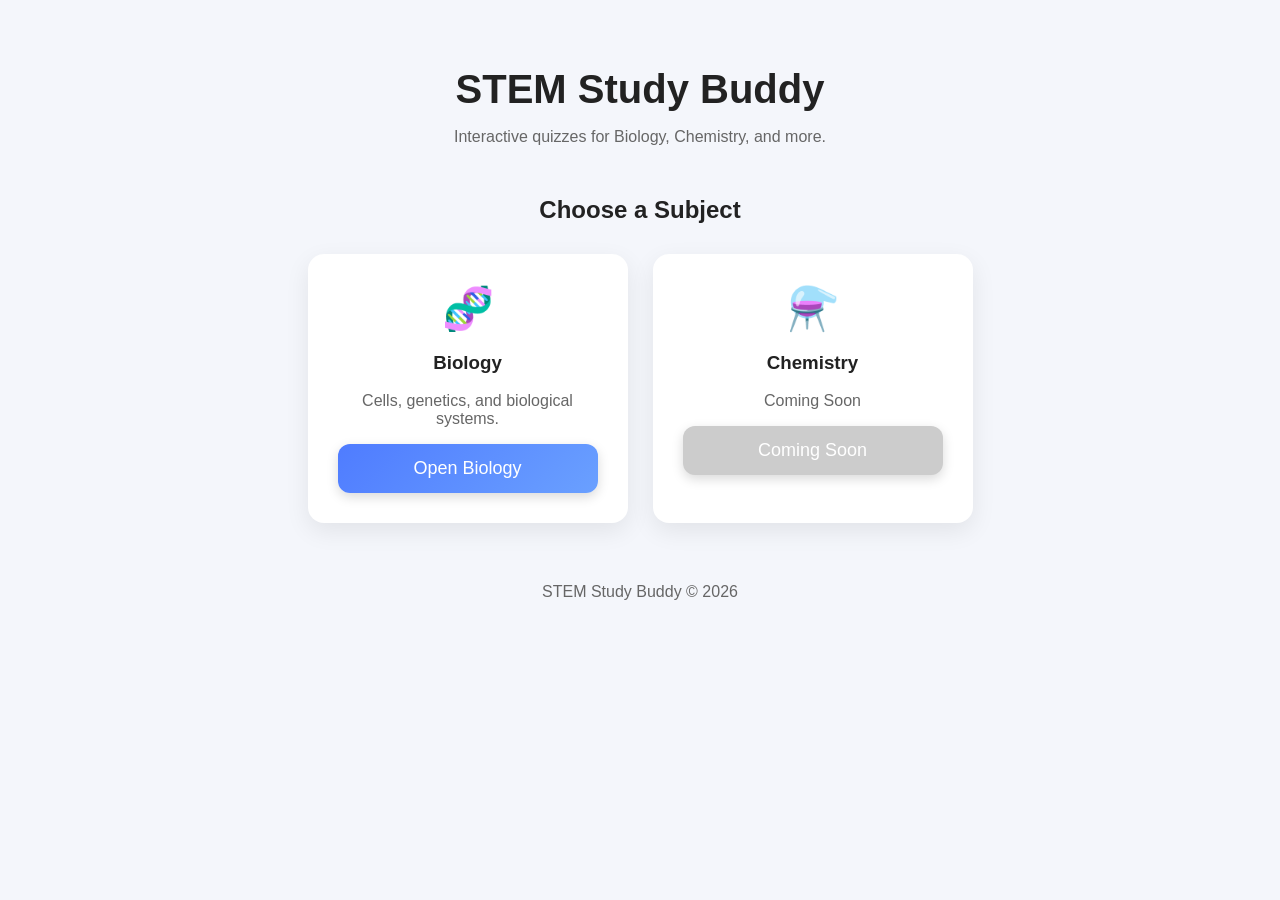
==== index.html @ d0ca1867 "Overhaul" ====
<!doctype html>

<html lang="en">
  <head>
    <meta charset="UTF-8" />

    <meta name="viewport" content="width=device-width, initial-scale=1.0" />

    <title>STEM Study Buddy</title>
    <link rel="icon" href="images/favicons/test_tube.svg" />
    <link rel="stylesheet" href="css/styles.css" />
  </head>

  <body>
    <div class="container">
      <header class="hero">
        <h1>STEM Study Buddy</h1>

        <p>Interactive quizzes for Biology, Chemistry, and more.</p>
      </header>

      <h2>Choose a Subject</h2>

      <div class="subject-grid">
        <!-- BIOLOGY -->

        <div class="subject-card">
          <div class="subject-icon">🧬</div>

          <h3>Biology</h3>

          <p>Cells, genetics, and biological systems.</p>

          <a href="biology.html">
            <button class="btn btn-full">Open Biology</button>
          </a>
        </div>

        <!-- CHEMISTRY -->

        <div class="subject-card">
          <div class="subject-icon">⚗️</div>

          <h3>Chemistry</h3>

          <p>Coming Soon</p>

          <button class="btn btn-full btn-disabled">Coming Soon</button>
        </div>
      </div>

      <footer>
        <p>STEM Study Buddy © 2026</p>
      </footer>
    </div>
  </body>
</html>
---- css/styles.css ----
/* =========================
ROOT THEME VARIABLES
Change colors here only
========================= */

:root{

--primary:#4f7cff;
--primary-light:#6aa0ff;

--inactive:#ccccc8;
--inactive-light:#f5f5f0;

--bg:#f4f6fb;
--card-bg:white;

--text:#222;
--text-light:#666;

--border:#cfd7e6;

--correct:#28c76f;
--incorrect:#ff4d4f;

--radius-lg:16px;
--radius-md:12px;
--radius-sm:8px;

--shadow-card:0 8px 25px rgba(0,0,0,.08);
--shadow-hover:0 15px 35px rgba(0,0,0,.12);
--shadow-btn:0 4px 12px rgba(0,0,0,.15);

--transition:.25s;

}


/* =========================
BASE LAYOUT
========================= */

body{

font-family:
-apple-system,
BlinkMacSystemFont,
"Segoe UI",
Roboto,
sans-serif;

background:var(--bg);

margin:0;

padding:40px;

color:var(--text);

}


.container{

max-width:900px;

margin:auto;

text-align:center;

}


/* =========================
TYPOGRAPHY
========================= */

h1{

font-size:40px;

margin-bottom:10px;

}

h2{

margin-top:40px;

}

p{

color:var(--text-light);

}


/* =========================
HERO
========================= */

.hero{

margin-bottom:50px;

}


/* =========================
SUBJECT GRID
========================= */

.subject-grid{

display:flex;

flex-wrap:wrap;

justify-content:center;

gap:25px;

margin-top:30px;

}


.subject-card{

background:var(--card-bg);

padding:30px;

border-radius:var(--radius-lg);

width:260px;

box-shadow:var(--shadow-card);

transition:var(--transition);

}


.subject-card:hover{

transform:translateY(-6px);

box-shadow:var(--shadow-hover);

}


.subject-icon{

font-size:42px;

margin-bottom:10px;

}


/* =========================
BUTTON SYSTEM
========================= */

.btn{

background:
linear-gradient(
135deg,
var(--primary),
var(--primary-light)
);

color:white;

border:none;

padding:14px 26px;

font-size:18px;

border-radius:var(--radius-md);

cursor:pointer;

box-shadow:var(--shadow-btn);

transition:.2s;

}


.btn:hover{

transform:scale(1.05);

}


.btn:active{

transform:scale(.95);

}


.btn-full{

width:100%;

}


.btn-small{

width:auto;

font-size:16px;

padding:10px 22px;

margin-top:20px;

}


.btn-disabled{

background:#ccc;

cursor:not-allowed;

transform:none;

}


/* =========================
QUIZ AREA
========================= */

.question-area{

margin:40px 0;

display:flex;

justify-content:center;

}


.answer{

display:flex;

flex-direction:column;

align-items:center;

justify-content:center;

background:
linear-gradient(
135deg,
var(--primary),
var(--primary-light)
);

color:white;

padding:24px;

border-radius:var(--radius-lg);

cursor:grab;

min-height:100px;

max-width:600px;

width:100%;

margin:auto;

box-shadow:var(--shadow-btn);

transition:.2s;

gap:10px;

}


.answer.dragging{

opacity:.6;

transform:scale(1.05);

cursor:grabbing;

}


/* prompt container */

#prompt{

display:flex;

flex-direction:column;

align-items:center;

justify-content:center;

gap:12px;

width:100%;

font-size:20px;

font-weight:500;

text-align:center;

}


/* quiz media */

.quiz-image{

max-width:220px;

border-radius:var(--radius-sm);

background:white;

padding:6px;

box-shadow:var(--shadow-card);

}


.image-instruction{

font-size:16px;

opacity:.9;

}


/* =========================
CATEGORY ZONES
========================= */

.categories{

display:flex;

flex-wrap:wrap;

justify-content:center;

gap:15px;

margin-top:30px;

}


.dropzone{

padding:20px;

text-align:center;

border:2px dashed var(--border);

border-radius:var(--radius-md);

font-weight:600;

background:white;

transition:.2s;

max-width:160px;

min-width:140px;

}


.dropzone:hover{

border-color:var(--primary);

background:#e2e6f3;

transform:scale(1.03);

}


.dropzone.dragover{

border-color:var(--primary);

background:#dfe7ff;

transform:scale(1.05);

box-shadow:0 6px 18px rgba(0,0,0,.08);

}


.dropzone.correct{

border-color:var(--correct);

background:#eafff3;

}


.dropzone.incorrect{

border-color:var(--incorrect);

background:#ffecec;

}


/* =========================
PROGRESS
========================= */

.progress-container{

width:100%;

height:10px;

background:#e2e6f3;

border-radius:10px;

overflow:hidden;

margin-bottom:30px;

}


#progress-bar{

height:100%;

width:0%;

background:
linear-gradient(
135deg,
var(--primary),
var(--primary-light)
);

transition:.5s;

}


/* =========================
FEEDBACK
========================= */

#feedback{

margin-top:15px;

font-size:18px;

font-weight:600;

opacity:0;

transition:.3s;

min-height:24px;

}


#feedback.show{

opacity:1;

transform:scale(1.05);

}


/* =========================
SCORE
========================= */

.score{

margin-top:15px;

font-size:18px;

font-weight:600;

}


/* =========================
FINAL SCREEN
========================= */

#final-screen{

margin-top:40px;

}


#final-screen h2{

font-size:28px;

}


#final-screen p{

font-size:22px;

font-weight:600;

}


/* =========================
FOOTER
========================= */

footer{

margin-top:60px;

color:#777;

}


/* =========================
MOBILE
========================= */

@media(max-width:600px){

body{

padding:20px;

}

h1{

font-size:30px;

}

.subject-card{

width:100%;

max-width:320px;

}

.answer{

font-size:18px;

padding:18px;

min-height:90px;

}

.quiz-image{

max-width:180px;

}

.btn{

font-size:16px;

padding:12px;

}

.categories{

gap:10px;

}

.dropzone{

min-width:120px;

padding:16px;

}

}

.dropzone.dragover{

border-color:var(--primary);

background:linear-gradient(
135deg,
#e8edff,
#dfe7ff
);

transform:scale(1.06);

box-shadow:0 10px 22px rgba(79,124,255,.25);

}
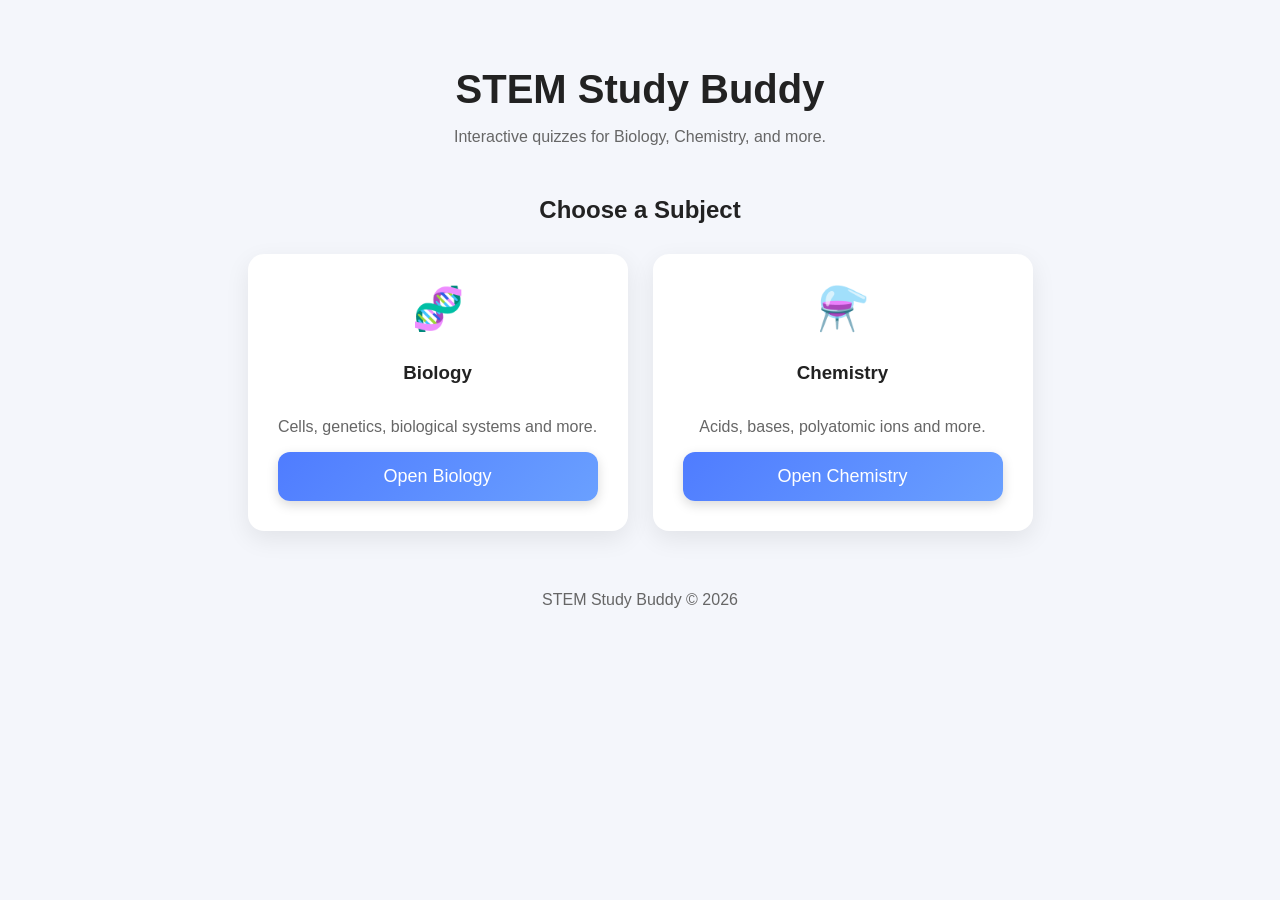
==== commit 47690787: "Traffic Analysis Setup" ====
--- a/index.html
+++ b/index.html
@@ -1,7 +1,21 @@
-<!doctype html>
+<!DOCTYPE html>
 
 <html lang="en">
   <head>
+    <!-- Google tag (gtag.js) -->
+    <script
+      async
+      src="https://www.googletagmanager.com/gtag/js?id=G-T3NE3G0PNN"
+    ></script>
+    <script>
+      window.dataLayer = window.dataLayer || [];
+      function gtag() {
+        dataLayer.push(arguments);
+      }
+      gtag("js", new Date());
+
+      gtag("config", "G-T3NE3G0PNN");
+    </script>
     <meta charset="UTF-8" />
 
     <meta name="viewport" content="width=device-width, initial-scale=1.0" />
@@ -29,7 +43,7 @@
 
           <h3>Biology</h3>
 
-          <p>Cells, genetics, and biological systems.</p>
+          <p>Cells, genetics, biological systems and more.</p>
 
           <a href="biology.html">
             <button class="btn btn-full">Open Biology</button>
@@ -43,9 +57,11 @@
 
           <h3>Chemistry</h3>
 
-          <p>Coming Soon</p>
+          <p>Acids, bases, polyatomic ions and more.</p>
 
-          <button class="btn btn-full btn-disabled">Coming Soon</button>
+          <a href="chemistry.html">
+            <button class="btn btn-full">Open Chemistry</button>
+          </a>
         </div>
       </div>
 
--- a/css/styles.css
+++ b/css/styles.css
@@ -3,645 +3,806 @@
 Change colors here only
 ========================= */
 
-:root{
-
---primary:#4f7cff;
---primary-light:#6aa0ff;
-
---inactive:#ccccc8;
---inactive-light:#f5f5f0;
-
---bg:#f4f6fb;
---card-bg:white;
-
---text:#222;
---text-light:#666;
-
---border:#cfd7e6;
-
---correct:#28c76f;
---incorrect:#ff4d4f;
-
---radius-lg:16px;
---radius-md:12px;
---radius-sm:8px;
-
---shadow-card:0 8px 25px rgba(0,0,0,.08);
---shadow-hover:0 15px 35px rgba(0,0,0,.12);
---shadow-btn:0 4px 12px rgba(0,0,0,.15);
-
---transition:.25s;
-
-}
-
+:root {
+  --primary: #4f7cff;
+  --primary-light: #6aa0ff;
+
+  --inactive: #ccccc8;
+  --inactive-light: #f5f5f0;
+
+  --bg: #f4f6fb;
+  --card-bg: white;
+
+  --text: #222;
+  --text-light: #666;
+
+  --border: #cfd7e6;
+
+  --correct: #28c76f;
+  --incorrect: #ff4d4f;
+
+  --radius-lg: 16px;
+  --radius-md: 12px;
+  --radius-sm: 8px;
+
+  --shadow-card: 0 8px 25px rgba(0, 0, 0, 0.08);
+  --shadow-hover: 0 15px 35px rgba(0, 0, 0, 0.12);
+  --shadow-btn: 0 4px 12px rgba(0, 0, 0, 0.15);
+
+  --transition: 0.25s;
+}
 
 /* =========================
 BASE LAYOUT
 ========================= */
 
-body{
-
-font-family:
--apple-system,
-BlinkMacSystemFont,
-"Segoe UI",
-Roboto,
-sans-serif;
-
-background:var(--bg);
-
-margin:0;
-
-padding:40px;
-
-color:var(--text);
-
-}
-
-
-.container{
-
-max-width:900px;
-
-margin:auto;
-
-text-align:center;
-
-}
-
+body {
+  font-family: -apple-system, BlinkMacSystemFont, "Segoe UI", Roboto, sans-serif;
+
+  background: var(--bg);
+
+  margin: 0;
+
+  padding: 40px;
+
+  color: var(--text);
+}
+
+.container {
+  max-width: 1300px;
+
+  margin: auto;
+
+  padding: 0 20px;
+
+  text-align: center;
+}
 
 /* =========================
 TYPOGRAPHY
 ========================= */
 
-h1{
-
-font-size:40px;
-
-margin-bottom:10px;
-
-}
-
-h2{
-
-margin-top:40px;
-
-}
-
-p{
-
-color:var(--text-light);
-
-}
-
+h1 {
+  font-size: 40px;
+
+  margin-bottom: 10px;
+}
+
+h2 {
+  margin-top: 40px;
+}
+
+p {
+  color: var(--text-light);
+}
 
 /* =========================
 HERO
 ========================= */
 
-.hero{
-
-margin-bottom:50px;
-
-}
-
+.hero {
+  margin-bottom: 50px;
+}
 
 /* =========================
 SUBJECT GRID
 ========================= */
 
-.subject-grid{
-
-display:flex;
-
-flex-wrap:wrap;
-
-justify-content:center;
-
-gap:25px;
-
-margin-top:30px;
-
-}
-
-
-.subject-card{
-
-background:var(--card-bg);
-
-padding:30px;
-
-border-radius:var(--radius-lg);
-
-width:260px;
-
-box-shadow:var(--shadow-card);
-
-transition:var(--transition);
-
-}
-
-
-.subject-card:hover{
-
-transform:translateY(-6px);
-
-box-shadow:var(--shadow-hover);
-
-}
-
-
-.subject-icon{
-
-font-size:42px;
-
-margin-bottom:10px;
-
-}
-
+.subject-grid {
+  display: flex;
+
+  flex-wrap: wrap;
+
+  justify-content: center;
+
+  gap: 25px;
+
+  margin-top: 30px;
+
+  flex-grow: 1;
+}
+
+.subject-card {
+  background: var(--card-bg);
+
+  padding: 30px;
+
+  border-radius: var(--radius-lg);
+
+  width: 100%;
+
+  max-width: 320px;
+
+  box-shadow: var(--shadow-card);
+
+  transition: var(--transition);
+
+  display: flex;
+
+  flex-direction: column;
+
+  justify-content: space-between;
+}
+
+.subject-card:hover {
+  transform: translateY(-6px);
+
+  box-shadow: var(--shadow-hover);
+}
+
+.subject-icon {
+  font-size: 42px;
+
+  margin-bottom: 10px;
+}
 
 /* =========================
 BUTTON SYSTEM
 ========================= */
 
-.btn{
-
-background:
-linear-gradient(
-135deg,
-var(--primary),
-var(--primary-light)
-);
-
-color:white;
-
-border:none;
-
-padding:14px 26px;
-
-font-size:18px;
-
-border-radius:var(--radius-md);
-
-cursor:pointer;
-
-box-shadow:var(--shadow-btn);
-
-transition:.2s;
-
-}
-
-
-.btn:hover{
-
-transform:scale(1.05);
-
-}
-
-
-.btn:active{
-
-transform:scale(.95);
-
-}
-
-
-.btn-full{
-
-width:100%;
-
-}
-
-
-.btn-small{
-
-width:auto;
-
-font-size:16px;
-
-padding:10px 22px;
-
-margin-top:20px;
-
-}
-
-
-.btn-disabled{
-
-background:#ccc;
-
-cursor:not-allowed;
-
-transform:none;
-
-}
-
+.btn {
+  background: linear-gradient(135deg, var(--primary), var(--primary-light));
+
+  color: white;
+
+  border: none;
+
+  padding: 14px 26px;
+
+  font-size: 18px;
+
+  border-radius: var(--radius-md);
+
+  cursor: pointer;
+
+  box-shadow: var(--shadow-btn);
+
+  transition: 0.2s;
+}
+
+.btn:hover {
+  transform: scale(1.05);
+}
+
+.btn:active {
+  transform: scale(0.95);
+}
+
+.btn-full {
+  width: 100%;
+}
+
+.btn-small {
+  width: auto;
+
+  font-size: 16px;
+
+  padding: 10px 22px;
+
+  margin-top: 20px;
+}
+
+.btn-small:disabled {
+  background: linear-gradient(135deg, var(--inactive), var(--inactive-light));
+  color: rgb(255, 255, 255);
+  cursor: not-allowed;
+  transform: none;
+}
+
+.btn-disabled {
+  background: #ccc;
+
+  cursor: not-allowed;
+
+  transform: none;
+}
 
 /* =========================
 QUIZ AREA
 ========================= */
 
-.question-area{
-
-margin:40px 0;
-
-display:flex;
-
-justify-content:center;
-
-}
-
-
-.answer{
-
-display:flex;
-
-flex-direction:column;
-
-align-items:center;
-
-justify-content:center;
-
-background:
-linear-gradient(
-135deg,
-var(--primary),
-var(--primary-light)
-);
-
-color:white;
-
-padding:24px;
-
-border-radius:var(--radius-lg);
-
-cursor:grab;
-
-min-height:100px;
-
-max-width:600px;
-
-width:100%;
-
-margin:auto;
-
-box-shadow:var(--shadow-btn);
-
-transition:.2s;
-
-gap:10px;
-
-}
-
-
-.answer.dragging{
-
-opacity:.6;
-
-transform:scale(1.05);
-
-cursor:grabbing;
-
-}
-
-
-/* prompt container */
-
-#prompt{
-
-display:flex;
-
-flex-direction:column;
-
-align-items:center;
-
-justify-content:center;
-
-gap:12px;
-
-width:100%;
-
-font-size:20px;
-
-font-weight:500;
-
-text-align:center;
-
-}
-
+.question-area {
+  margin: 40px 0;
+
+  display: flex;
+
+  justify-content: center;
+}
+
+/* NEW PROMPT CONTAINER */
+
+#prompt-container {
+  display: flex;
+
+  justify-content: center;
+
+  margin-bottom: 20px;
+
+  align-items: center;
+
+  justify-content: center;
+
+  background: linear-gradient(135deg, var(--primary), var(--primary-light));
+
+  color: white;
+
+  padding: 24px;
+
+  border-radius: var(--radius-lg);
+
+  cursor: grab;
+
+  min-height: 100px;
+
+  max-width: 600px;
+
+  width: 100%;
+
+  margin: 0;
+
+  box-shadow: var(--shadow-btn);
+
+  transition: 0.2s;
+
+  gap: 10px;
+}
+
+#prompt {
+  display: flex;
+
+  flex-direction: column;
+
+  align-items: center;
+
+  justify-content: center;
+
+  gap: 12px;
+
+  width: 100%;
+
+  font-size: 20px;
+
+  font-weight: 500;
+
+  text-align: center;
+
+  max-width: 600px;
+}
+
+.instruction-container {
+  display: flex;
+
+  justify-content: center;
+}
+
+#instruction-text {
+  font-size: 16px;
+
+  font-weight: 500;
+
+  text-align: center;
+
+  max-width: 600px;
+}
+
+.draggable-text {
+  font-size: 20px;
+
+  font-weight: 500;
+
+  line-height: 1.4;
+}
+
+#interaction-area {
+  display: flex;
+
+  justify-content: center;
+
+  min-height: 110px;
+}
+
+.answer {
+  display: flex;
+
+  flex-direction: column;
+
+  align-items: center;
+
+  justify-content: center;
+
+  background: linear-gradient(135deg, var(--primary), var(--primary-light));
+
+  color: white;
+
+  padding: 24px;
+
+  border-radius: var(--radius-lg);
+
+  cursor: grab;
+
+  min-height: 50px;
+
+  min-width: 150px;
+
+  max-width: 600px;
+
+  width: 100%;
+
+  margin: 0;
+
+  box-shadow: var(--shadow-btn);
+
+  transition: 0.2s;
+
+  gap: 10px;
+}
+
+.answer.dragging {
+  opacity: 0.6;
+
+  transform: scale(1.05);
+
+  cursor: grabbing;
+}
+
+.answer.hidden {
+  display: none;
+}
+
+.answer.static {
+  cursor: default;
+
+  background: var(--inactive-light);
+
+  color: var(--text);
+
+  box-shadow: var(--shadow-card);
+}
+
+.answer.static:hover {
+  transform: none;
+}
 
 /* quiz media */
 
-.quiz-image{
-
-max-width:220px;
-
-border-radius:var(--radius-sm);
-
-background:white;
-
-padding:6px;
-
-box-shadow:var(--shadow-card);
-
-}
-
-
-.image-instruction{
-
-font-size:16px;
-
-opacity:.9;
-
-}
-
+.quiz-image {
+  max-width: 220px;
+
+  border-radius: var(--radius-sm);
+
+  background: white;
+
+  padding: 6px;
+
+  box-shadow: var(--shadow-card);
+}
+
+.image-instruction {
+  font-size: 16px;
+
+  opacity: 0.9;
+}
 
 /* =========================
 CATEGORY ZONES
 ========================= */
 
-.categories{
-
-display:flex;
-
-flex-wrap:wrap;
-
-justify-content:center;
-
-gap:15px;
-
-margin-top:30px;
-
-}
-
-
-.dropzone{
-
-padding:20px;
-
-text-align:center;
-
-border:2px dashed var(--border);
-
-border-radius:var(--radius-md);
-
-font-weight:600;
-
-background:white;
-
-transition:.2s;
-
-max-width:160px;
-
-min-width:140px;
-
-}
-
-
-.dropzone:hover{
-
-border-color:var(--primary);
-
-background:#e2e6f3;
-
-transform:scale(1.03);
-
-}
-
-
-.dropzone.dragover{
-
-border-color:var(--primary);
-
-background:#dfe7ff;
-
-transform:scale(1.05);
-
-box-shadow:0 6px 18px rgba(0,0,0,.08);
-
-}
-
-
-.dropzone.correct{
-
-border-color:var(--correct);
-
-background:#eafff3;
-
-}
-
-
-.dropzone.incorrect{
-
-border-color:var(--incorrect);
-
-background:#ffecec;
-
-}
-
+.categories {
+  display: flex;
+
+  flex-wrap: wrap;
+
+  justify-content: center;
+
+  gap: 15px;
+
+  margin-top: 30px;
+}
+
+.dropzone {
+  padding: 20px;
+
+  text-align: center;
+
+  border: 2px dashed var(--border);
+
+  border-radius: var(--radius-md);
+
+  font-weight: 600;
+
+  background: white;
+
+  transition: 0.2s;
+
+  max-width: 160px;
+
+  min-width: 140px;
+}
+
+.dropzone:hover {
+  border-color: var(--primary);
+
+  background: #e2e6f3;
+
+  transform: scale(1.03);
+}
+
+.dropzone.dragover {
+  border-color: var(--primary);
+
+  background: #dfe7ff;
+
+  transform: scale(1.05);
+
+  box-shadow: 0 6px 18px rgba(0, 0, 0, 0.08);
+}
+
+.dropzone.correct {
+  border-color: var(--correct);
+
+  background: #eafff3;
+}
+
+.dropzone.incorrect {
+  border-color: var(--incorrect);
+
+  background: #ffecec;
+}
 
 /* =========================
 PROGRESS
 ========================= */
 
-.progress-container{
-
-width:100%;
-
-height:10px;
-
-background:#e2e6f3;
-
-border-radius:10px;
-
-overflow:hidden;
-
-margin-bottom:30px;
-
-}
-
-
-#progress-bar{
-
-height:100%;
-
-width:0%;
-
-background:
-linear-gradient(
-135deg,
-var(--primary),
-var(--primary-light)
-);
-
-transition:.5s;
-
-}
-
+.progress-container {
+  width: 100%;
+
+  height: 10px;
+
+  background: #e2e6f3;
+
+  border-radius: 10px;
+
+  overflow: hidden;
+
+  margin-bottom: 30px;
+}
+
+#progress-bar {
+  height: 100%;
+
+  width: 0%;
+
+  background: linear-gradient(135deg, var(--primary), var(--primary-light));
+
+  transition: 0.5s;
+}
 
 /* =========================
 FEEDBACK
 ========================= */
 
-#feedback{
-
-margin-top:15px;
-
-font-size:18px;
-
-font-weight:600;
-
-opacity:0;
-
-transition:.3s;
-
-min-height:24px;
-
-}
-
-
-#feedback.show{
-
-opacity:1;
-
-transform:scale(1.05);
-
-}
-
+#feedback {
+  margin-top: 15px;
+
+  font-size: 18px;
+
+  font-weight: 600;
+
+  opacity: 0;
+
+  transition: 0.3s;
+
+  min-height: 24px;
+}
+
+#feedback.show {
+  opacity: 1;
+
+  transform: scale(1.05);
+}
 
 /* =========================
 SCORE
 ========================= */
 
-.score{
-
-margin-top:15px;
-
-font-size:18px;
-
-font-weight:600;
-
-}
-
+.score {
+  margin-top: 15px;
+
+  font-size: 18px;
+
+  font-weight: 600;
+}
 
 /* =========================
 FINAL SCREEN
 ========================= */
 
-#final-screen{
-
-margin-top:40px;
-
-}
-
-
-#final-screen h2{
-
-font-size:28px;
-
-}
-
-
-#final-screen p{
-
-font-size:22px;
-
-font-weight:600;
-
-}
-
+#final-screen {
+  margin-top: 40px;
+}
+
+#final-screen h2 {
+  font-size: 28px;
+}
+
+#final-screen p {
+  font-size: 22px;
+
+  font-weight: 600;
+}
 
 /* =========================
 FOOTER
 ========================= */
 
-footer{
-
-margin-top:60px;
-
-color:#777;
-
-}
-
+footer {
+  margin-top: 60px;
+
+  color: #777;
+}
 
 /* =========================
 MOBILE
 ========================= */
 
-@media(max-width:600px){
-
-body{
-
-padding:20px;
-
-}
-
-h1{
-
-font-size:30px;
-
-}
-
-.subject-card{
-
-width:100%;
-
-max-width:320px;
-
-}
-
-.answer{
-
-font-size:18px;
-
-padding:18px;
-
-min-height:90px;
-
-}
-
-.quiz-image{
-
-max-width:180px;
-
-}
-
-.btn{
-
-font-size:16px;
-
-padding:12px;
-
-}
-
-.categories{
-
-gap:10px;
-
-}
-
-.dropzone{
-
-min-width:120px;
-
-padding:16px;
-
-}
-
-}
-
-.dropzone.dragover{
-
-border-color:var(--primary);
-
-background:linear-gradient(
-135deg,
-#e8edff,
-#dfe7ff
-);
-
-transform:scale(1.06);
-
-box-shadow:0 10px 22px rgba(79,124,255,.25);
-
-}+@media (max-width: 600px) {
+  body {
+    padding: 20px;
+  }
+
+  h1 {
+    font-size: 30px;
+  }
+
+  .answer {
+    font-size: 18px;
+
+    padding: 18px;
+
+    min-height: 90px;
+  }
+
+  .quiz-image {
+    max-width: 180px;
+  }
+
+  .btn {
+    font-size: 16px;
+
+    padding: 12px;
+  }
+
+  .categories {
+    gap: 10px;
+  }
+
+  .dropzone {
+    min-width: 120px;
+
+    padding: 16px;
+  }
+}
+
+.dropzone.dragover {
+  border-color: var(--primary);
+
+  background: linear-gradient(135deg, #e8edff, #dfe7ff);
+
+  transform: scale(1.06);
+
+  box-shadow: 0 10px 22px rgba(79, 124, 255, 0.25);
+}
+
+.mc-option {
+  display: block;
+
+  width: 100%;
+
+  max-width: 520px;
+
+  margin: 10px auto;
+
+  padding: 18px;
+
+  font-size: 18px;
+
+  background: white;
+
+  border: 2px solid var(--border);
+
+  border-radius: var(--radius-md);
+
+  cursor: pointer;
+
+  transition: 0.2s;
+
+  box-shadow: var(--shadow-card);
+}
+
+.mc-option:hover {
+  border-color: var(--primary);
+
+  background: #eef2ff;
+
+  transform: scale(1.03);
+}
+
+.mc-option.correct {
+  border-color: var(--correct);
+
+  background: #eafff3;
+}
+
+.mc-option.incorrect {
+  border-color: var(--incorrect);
+
+  background: #ffecec;
+}
+
+/* =========================
+SCIENCE LOADING SCREEN
+========================= */
+
+#loading-screen {
+  position: fixed;
+
+  top: 0;
+
+  left: 0;
+
+  width: 100%;
+
+  height: 100%;
+
+  background: var(--bg);
+
+  display: flex;
+
+  flex-direction: column;
+
+  align-items: center;
+
+  justify-content: center;
+
+  z-index: 999;
+
+  transition: 0.45s ease;
+}
+
+/* fade out */
+
+#loading-screen.hidden {
+  opacity: 0;
+
+  pointer-events: none;
+}
+
+/* loader container */
+
+.science-loader {
+  position: relative;
+
+  width: 90px;
+
+  height: 90px;
+
+  margin-bottom: 25px;
+
+  display: flex;
+
+  align-items: center;
+
+  justify-content: center;
+}
+
+/* spinner ring */
+
+.loader-ring {
+  position: absolute;
+
+  width: 90px;
+
+  height: 90px;
+
+  border-radius: 50%;
+
+  border: 6px solid #e2e6f3;
+
+  border-top: 6px solid var(--primary);
+
+  border-right: 6px solid var(--primary-light);
+
+  animation: spin 1.4s linear infinite;
+
+  box-shadow: 0 0 18px rgba(79, 124, 255, 0.15),
+    inset 0 0 12px rgba(79, 124, 255, 0.08);
+}
+
+/* center emoji */
+
+.science-emoji {
+  font-size: 40px;
+
+  z-index: 2;
+
+  animation: float 1.8s ease-in-out infinite, glow 2s ease-in-out infinite;
+}
+
+/* loading text */
+
+.loading-text {
+  font-size: 18px;
+
+  color: var(--text-light);
+
+  font-weight: 500;
+
+  letter-spacing: 0.3px;
+
+  animation: fadePulse 2.2s ease-in-out infinite;
+}
+
+/* =========================
+ANIMATIONS
+========================= */
+
+@keyframes spin {
+  to {
+    transform: rotate(360deg);
+  }
+}
+
+/* gentle float */
+
+@keyframes float {
+  0% {
+    transform: translateY(0px);
+  }
+
+  50% {
+    transform: translateY(-7px);
+  }
+
+  100% {
+    transform: translateY(0px);
+  }
+}
+
+/* glow pulse */
+
+@keyframes glow {
+  0% {
+    transform: scale(0.95);
+
+    text-shadow: 0 0 0px transparent;
+  }
+
+  50% {
+    transform: scale(1.12);
+
+    text-shadow: 0 0 22px rgba(79, 124, 255, 0.55),
+      0 0 42px rgba(79, 124, 255, 0.25);
+  }
+
+  100% {
+    transform: scale(0.95);
+
+    text-shadow: 0 0 0px transparent;
+  }
+}
+
+/* text breathing */
+
+@keyframes fadePulse {
+  0% {
+    opacity: 0.5;
+  }
+
+  50% {
+    opacity: 1;
+  }
+
+  100% {
+    opacity: 0.5;
+  }
+}
